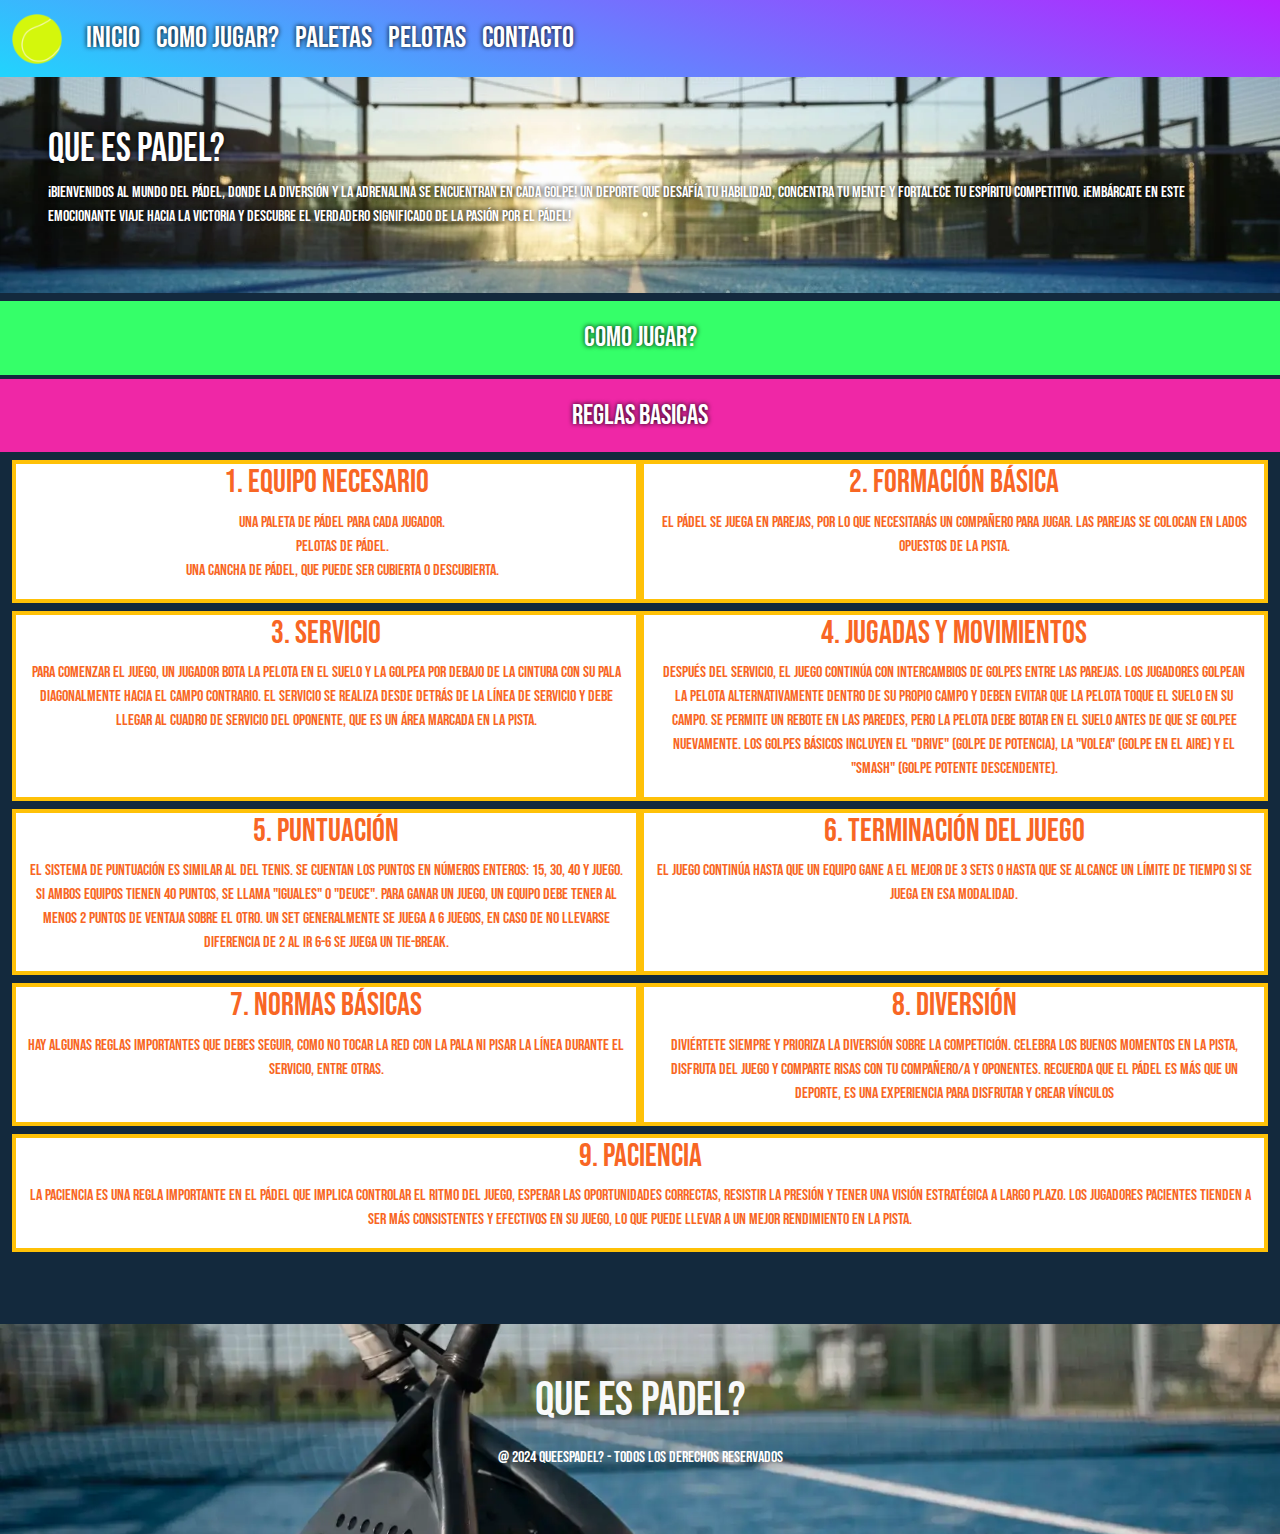
==== pages/comojugar.html @ 5164958e "version 1" ====
<!DOCTYPE html>
<html lang="es">

<head>
    <meta charset="UTF-8">
    <meta name="viewport" content="width=device-width, initial-scale=1.0">
    <link rel="shortcut icon" href="/assets/Logo-pelota.png" type="Iconopelota">
    <link rel="stylesheet" href="https://cdnjs.cloudflare.com/ajax/libs/font-awesome/6.5.2/css/all.min.css"
        integrity="sha512-SnH5WK+bZxgPHs44uWIX+LLJAJ9/2PkPKZ5QiAj6Ta86w+fsb2TkcmfRyVX3pBnMFcV7oQPJkl9QevSCWr3W6A=="
        crossorigin="anonymous" referrerpolicy="no-referrer" />
    <link href="https://cdn.jsdelivr.net/npm/bootstrap@5.3.3/dist/css/bootstrap.min.css" rel="stylesheet"
        integrity="sha384-QWTKZyjpPEjISv5WaRU9OFeRpok6YctnYmDr5pNlyT2bRjXh0JMhjY6hW+ALEwIH" crossorigin="anonymous">
    <link rel="stylesheet" href="../CSS/estilos.css">
    <title>Queespadel?</title>
</head>

<body>
    <!-- header inicia -->
    <header>
        <nav class="navbar navbar-expand-sm navbar-dark fheader">
            <div class="container-fluid">
                <a class="navbar-brand" href="../index.html"><img class="logop" src="../assets/logoPelota.png" alt="logoDePelota"
                        height="50px"></a>
                <button class="navbar-toggler" type="button" data-toggle="collapse"
                    data-target="#collapsibleNavbar">
                    <span class="navbar-toggler-icon"></span>
                </button>
                <div class="collapse navbar-collapse" id="collapsibleNavbar">
                    <ul class="navbar-nav">
                        <li class="nav-item">
                            <a class="nav-link hover" href="../index.html">Inicio</a>
                        </li>
                        <li class="nav-item">
                            <a class="nav-link hover" href="comojugar.html">Como jugar?</a>
                        </li>
                        <li class="nav-item">
                            <a class="nav-link hover" href="paletas.html">Paletas</a>
                        </li>
                        <li class="nav-item">
                            <a class="nav-link hover" href="pelotas.html">Pelotas</a>
                        </li>
                        <li class="nav-item">
                            <a class="nav-link hover" href="contacto.html">Contacto</a>
                        </li>
                    </ul>
                </div>
            </div>
        </nav>
    </header>
    <!-- header fin -->
    <main>
        <!-- jumbotron inicia-->
    <section>
        <div class="p-5 mb-2 container-fluid jumbotron">
            <h1>Que es padel?</h1>
            <p>¡Bienvenidos al mundo del pádel, donde la diversión y la adrenalina se encuentran en cada golpe! Un
                deporte que desafía tu habilidad, concentra tu mente y fortalece tu espíritu competitivo. ¡Embárcate
                en este emocionante viaje hacia la victoria y descubre el verdadero significado de la pasión por el
                pádel!</p>
        </div>
    </section>
    <!-- jumbotron fin-->
        <section>
            <h3 class="text-center mb-1 separadores">Como jugar?</h3>
            <div class="container-fluid">
                <div class="row">
                    <h3 class="separadores2">Reglas basicas</h3>
                    <div class="rbleft col-sm-12 mb-4 img-fluid">
                        <div class="container-fluid">
                            <div class="row">
                                <article class="col-sm-6 mb-2 border border-4 border-warning reglas">
                                    <h2>1. Equipo necesario</h2>
                                    <i class="fa-solid fa-ruler"></i>
                                    <ol class="listaReglas">
                                        <li>Una paleta de pádel para cada jugador.</li>
                                        <li>Pelotas de pádel.</li>
                                        <li>Una cancha de pádel, que puede ser cubierta o descubierta.</li>
                                    </ol>
                                </article>

                                <article class="col-sm-6 mb-2 border border-4 border-warning reglas">
                                    <h2>2. Formación básica</h2>
                                    <i class="fa-solid fa-ruler"></i>
                                    <p>El pádel se juega en parejas, por lo que necesitarás un compañero para jugar. Las
                                        parejas se
                                        colocan en lados opuestos de la pista.</p>
                                </article>

                                <article class="col-sm-6 mb-2 border border-4 border-warning reglas">
                                    <h2>3. Servicio</h2>
                                    <i class="fa-solid fa-ruler"></i>
                                    <p>Para comenzar el juego, un jugador bota la pelota en el suelo y la golpea por
                                        debajo de la
                                        cintura con su pala diagonalmente hacia el campo contrario. El servicio se
                                        realiza desde
                                        detrás de la línea de servicio y debe llegar al cuadro de servicio del oponente,
                                        que es un
                                        área marcada en la pista.</p>
                                </article>

                                <article class="col-sm-6 mb-2 border border-4 border-warning reglas">
                                    <h2>4. Jugadas y movimientos</h2>
                                    <i class="fa-solid fa-ruler"></i>
                                    <p>Después del servicio, el juego continúa con intercambios de golpes entre las
                                        parejas. Los
                                        jugadores golpean la pelota alternativamente dentro de su propio campo y deben
                                        evitar que la
                                        pelota toque el suelo en su campo. Se permite un rebote en las paredes, pero la
                                        pelota debe
                                        botar en el suelo antes de que se golpee nuevamente. Los golpes básicos incluyen
                                        el "drive"
                                        (golpe de potencia), la "volea" (golpe en el aire) y el "smash" (golpe potente
                                        descendente).
                                    </p>
                                </article>
                                <article class="col-sm-6 mb-2 border border-4 border-warning reglas">
                                    <h2>5. Puntuación</h2>
                                    <i class="fa-solid fa-ruler"></i>
                                    <p>El sistema de puntuación es similar al del tenis. Se cuentan los puntos en
                                        números enteros:
                                        15, 30, 40 y juego. Si ambos equipos tienen 40 puntos, se llama "iguales" o
                                        "deuce". Para
                                        ganar un juego, un equipo debe tener al menos 2 puntos de ventaja sobre el otro.
                                        Un set
                                        generalmente se juega a 6 juegos, en caso de no llevarse diferencia de 2 al ir
                                        6-6 se juega
                                        un tie-break.</p>
                                </article>

                                <article class="col-sm-6 mb-2 border border-4 border-warning reglas">
                                    <h2>6. Terminación del juego</h2>
                                    <i class="fa-solid fa-ruler"></i>
                                    <p>El juego continúa hasta que un equipo gane a el mejor de 3 sets o hasta que se
                                        alcance un
                                        límite de tiempo si se juega en esa modalidad.</p>
                                </article>

                                <article class="col-sm-6 mb-2 border border-4 border-warning reglas">
                                    <h2>7. Normas básicas</h2>
                                    <i class="fa-solid fa-ruler"></i>
                                    <p>Hay algunas reglas importantes que debes seguir, como no tocar la red con la pala
                                        ni pisar la
                                        línea durante el servicio, entre otras.</p>
                                </article>

                                <article class="col-sm-6 mb-2 border border-4 border-warning reglas">
                                    <h2>8. Diversión</h2>
                                    <i class="fa-solid fa-ruler"></i>
                                    <p>Diviértete siempre y prioriza la diversión sobre la competición. Celebra los
                                        buenos momentos
                                        en la pista, disfruta del juego y comparte risas con tu compañero/a y oponentes.
                                        Recuerda
                                        que el pádel es más que un deporte, es una experiencia para disfrutar y crear
                                        vínculos</p>
                                </article>
                                <article class="col-sm-12 border border-4 border-warning reglas">
                                    <h2>9. Paciencia</h2>
                                    <i class="fa-solid fa-ruler"></i>
                                    <p>La paciencia es una regla importante en el pádel que implica controlar el ritmo
                                        del juego,
                                        esperar las oportunidades correctas, resistir la presión y tener una visión
                                        estratégica a
                                        largo plazo. Los jugadores pacientes tienden a ser más consistentes y efectivos
                                        en su juego,
                                        lo que puede llevar a un mejor rendimiento en la pista.</p>
                                </article>
                            </div>
                        </div>
                    </div>
                </div>
        </section>
        <!-- footer inicia -->
        <footer class="bg-dark py-5 mt-5 footerc">
            <div class="container text-light text-center">
                <h4 class="display-5 mb-3">Que es padel?</h4>
                <p class="text-white">@ 2024 QueEsPadel? - Todos los derechos reservados</p>
                <p>
                    <a target="_blank" href="https://www.instagram.com"><i class="fa-brands fa-instagram"></i></a>
                    <a target="_blank" href="https://www.twitter.com"><i class="fa-brands fa-x-twitter"></i></a>
                    <a target="_blank" href="https://www.facebook.com"><i class="fa-brands fa-facebook"></i></i></a>
                </p>
            </div>
        </footer>
        <!-- footer fin -->



    </main>





    <!-- Boostrap inicia -->
    <script src="https://cdn.jsdelivr.net/npm/@popperjs/core@2.11.8/dist/umd/popper.min.js"
        integrity="sha384-I7E8VVD/ismYTF4hNIPjVp/Zjvgyol6VFvRkX/vR+Vc4jQkC+hVqc2pM8ODewa9r" crossorigin="anonymous">
    </script>
    <script src="https://cdn.jsdelivr.net/npm/bootstrap@5.3.3/dist/js/bootstrap.min.js"
        integrity="sha384-0pUGZvbkm6XF6gxjEnlmuGrJXVbNuzT9qBBavbLwCsOGabYfZo0T0to5eqruptLy" crossorigin="anonymous">
    </script>
    <!-- Boostrap fin -->
</body>

</html>
---- CSS/estilos.css ----
@import url("https://fonts.googleapis.com/css2?family=Bebas+Neue&display=swap");
body {
  font-family: "Bebas Neue";
  min-height: 100%;
  background-color: #13293D;
  background-size: cover;
  background-position: center;
  margin: 0;
  padding: 0;
  box-sizing: border-box;
}

.fheader {
  background-color: #21D4FD;
  background-image: linear-gradient(19deg, #21D4FD 0%, #B721FF 100%);
  background-size: cover;
  background-position: center;
  font-size: 30px !important;
}
.fheader .navbar-nav .nav-link {
  text-shadow: 0 0 5px black;
  color: white;
  transition: color 0.3s;
}
.fheader .navbar-nav .nav-link:hover {
  color: #F86624;
}

main {
  display: flex;
  flex-direction: column;
  background-size: cover;
  background-position: center;
  height: 100vh;
}
main .jumbotron {
  color: white;
  text-shadow: 0 0 5px #000;
  background-image: url(../assets/backgroud-main.webp) !important;
  background-size: cover;
  background-position: center;
}

.btn a {
  text-decoration: none;
  color: white;
}

.separadores {
  background-color: #35FF69;
  text-align: center;
  padding: 20px;
  color: #fff;
  text-shadow: 0 0 5px #000;
}

.separadores2 {
  background-color: #EF27A6;
  text-align: center;
  padding: 20px;
  color: #fff;
  text-shadow: 0 0 5px #000;
}

.separadores3 {
  background-color: #53D8FB;
  text-align: center;
  padding: 20px;
  color: #fff;
  text-shadow: 0 0 5px #000;
}

.cleft, .pleft {
  background-size: cover;
  background-position: center;
  height: 500px;
}

.cleft {
  background-image: url(../assets/tapiaSmash.webp) !important;
}

.pleft {
  background-image: url(../assets/muchaspaletas.webp) !important;
}

.cright a, .pright {
  text-decoration: none;
  color: #EF27A6;
}

.cpright {
  background-color: #53D8FB;
  text-shadow: 0 0 5px black;
}

.paletas, .padelProfesional {
  text-align: center;
  color: white;
  background-size: cover;
  text-shadow: 0 0 5px black;
}

.padelProfesional {
  background-color: #53D8FB;
  text-shadow: 0 0 5px black;
}

.paletas {
  background-color: #F86624;
}

.reglas {
  color: #F86624;
  background-color: white;
  border: 2px solid black;
  text-align: center;
}
.reglas .listaReglas li {
  list-style-type: none;
}
.reglas .rbleft, .reglas .rbright {
  text-decoration: none;
  color: green;
}

.bcontacto {
  background-color: grey;
}

.formulariosc {
  color: white;
  background-color: blue;
  background-size: cover;
  text-align: center;
}

.formalign footer {
  background-image: url(../assets/footerBackground.webp) !important;
  background-size: cover !important;
  background-position: center !important;
  text-align: center !important;
}

.footerc {
  text-align: center !important;
  background-image: url(../assets/footerBackground.webp) !important;
  background-size: cover !important;
  background-position: center !important;
}

footer a {
  font-size: 30px;
  color: white;
  letter-spacing: 15px;
}/*# sourceMappingURL=estilos.css.map */
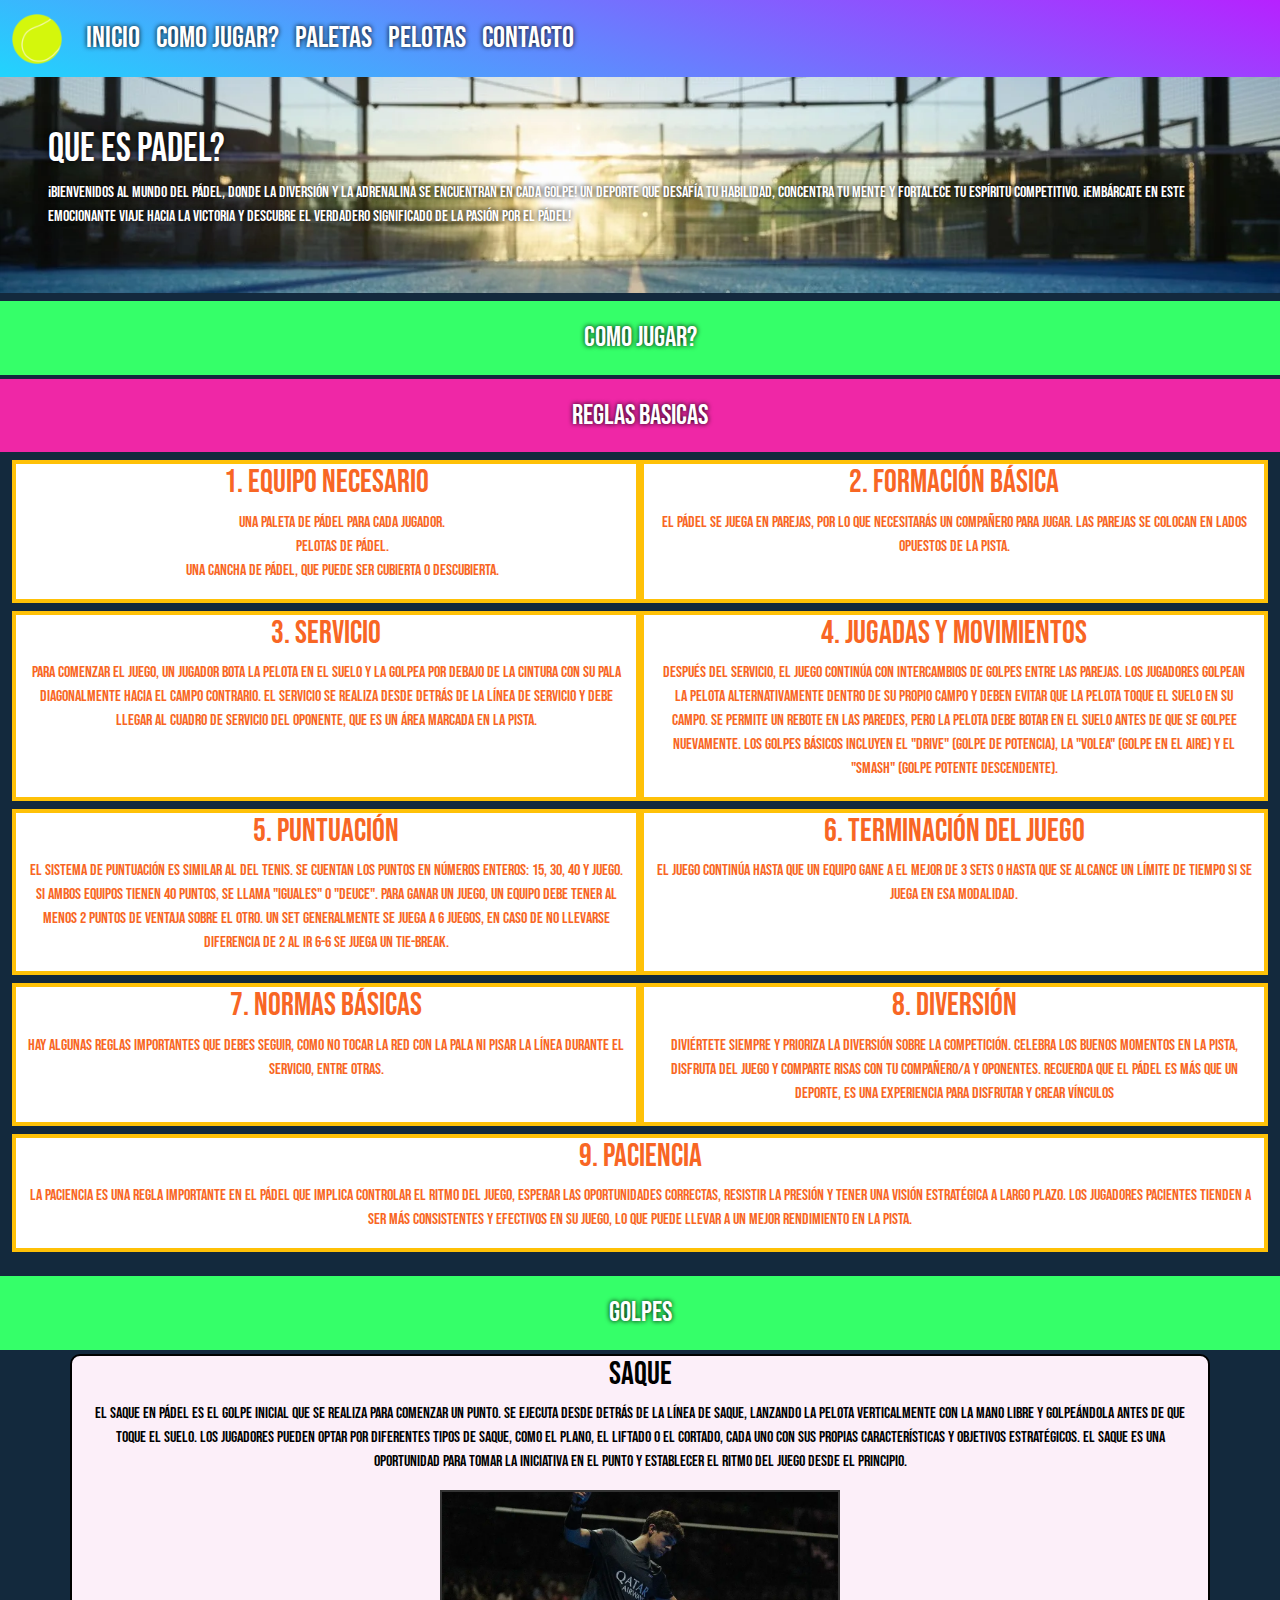
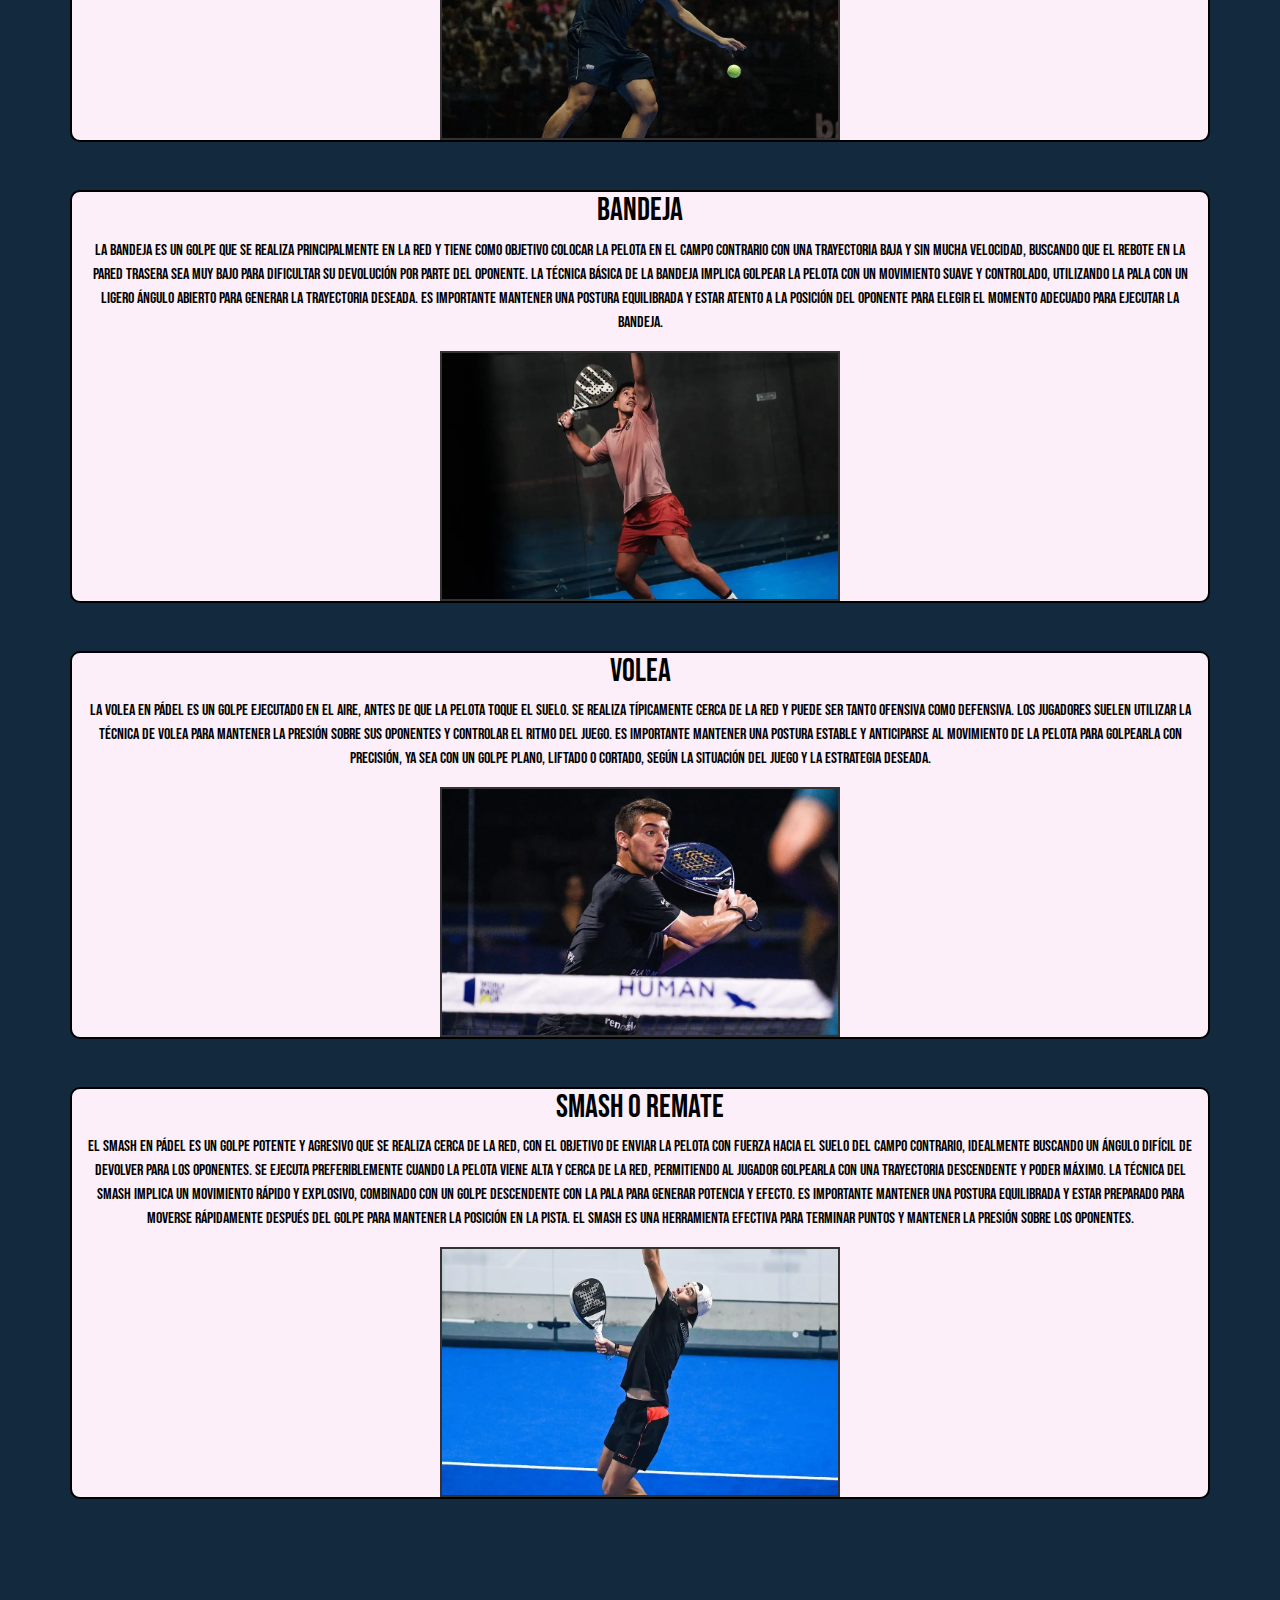
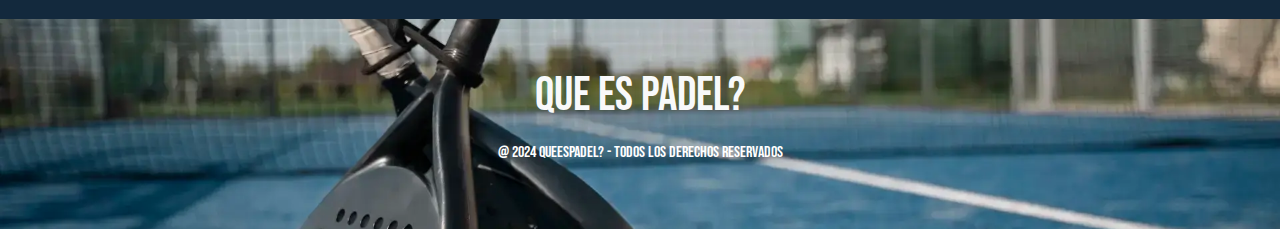
==== commit 5b2e41be: "funciones varias de sass realizadas" ====
--- a/pages/comojugar.html
+++ b/pages/comojugar.html
@@ -17,30 +17,30 @@
 <body>
     <!-- header inicia -->
     <header>
-        <nav class="navbar navbar-expand-sm navbar-dark fheader">
+        <nav class="navbar navbar-expand-sm bg-dark navbar-dark fheader">
             <div class="container-fluid">
                 <a class="navbar-brand" href="../index.html"><img class="logop" src="../assets/logoPelota.png" alt="logoDePelota"
-                        height="50px"></a>
-                <button class="navbar-toggler" type="button" data-toggle="collapse"
-                    data-target="#collapsibleNavbar">
+                    height="50px"></a>
+                <button class="navbar-toggler" type="button" data-bs-toggle="collapse"
+                    data-bs-target="#collapsibleNavbar">
                     <span class="navbar-toggler-icon"></span>
                 </button>
-                <div class="collapse navbar-collapse" id="collapsibleNavbar">
+                <div class="collapse navbar-collapse text-white" id="collapsibleNavbar">
                     <ul class="navbar-nav">
                         <li class="nav-item">
-                            <a class="nav-link hover" href="../index.html">Inicio</a>
-                        </li>
-                        <li class="nav-item">
-                            <a class="nav-link hover" href="comojugar.html">Como jugar?</a>
-                        </li>
-                        <li class="nav-item">
-                            <a class="nav-link hover" href="paletas.html">Paletas</a>
-                        </li>
-                        <li class="nav-item">
-                            <a class="nav-link hover" href="pelotas.html">Pelotas</a>
-                        </li>
-                        <li class="nav-item">
-                            <a class="nav-link hover" href="contacto.html">Contacto</a>
+                            <a class="nav-link" href="../index.html">Inicio</a>
+                        </li>
+                        <li class="nav-item">
+                            <a class="nav-link" href="comojugar.html">Como jugar?</a>
+                        </li>
+                        <li class="nav-item">
+                            <a class="nav-link" href="paletas.html">Paletas</a>
+                        </li>
+                        <li class="nav-item">
+                            <a class="nav-link" href="pelotas.html">Pelotas</a>
+                        </li>
+                        <li class="nav-item">
+                            <a class="nav-link" href="contacto.html">Contacto</a>
                         </li>
                     </ul>
                 </div>
@@ -169,6 +169,51 @@
                     </div>
                 </div>
         </section>
+        <section>
+            <h3 class="text-center mb-1 separadores">Golpes</h3>
+            <div class="container-fluid">
+                <div class="row">
+                    <div class="rbleft col-sm-12 mb-4 img-fluid">
+                        <div class="container">
+                            <div class="row">
+                                <article class="col-sm-12 mb-5 golpes d-flex flex-column align-items-center">
+                                    <h2>Saque</h2>
+                                    <p>El saque en pádel es el golpe inicial que se realiza para comenzar un punto. Se ejecuta desde detrás de la línea de saque, lanzando la pelota verticalmente con la mano libre y golpeándola antes de que toque el suelo. Los jugadores pueden optar por diferentes tipos de saque, como el plano, el liftado o el cortado, cada uno con sus propias características y objetivos estratégicos. El saque es una oportunidad para tomar la iniciativa en el punto y establecer el ritmo del juego desde el principio.</p>
+                                    <div class="tapiaSq-golpe"></div>
+                                </article>
+                                <article class="col-sm-12 mb-5 golpes d-flex flex-column align-items-center">
+                                    <h2>Bandeja</h2>
+                                    <p>La bandeja es un golpe que se realiza principalmente en la red y tiene como objetivo colocar la pelota en el campo contrario con una trayectoria baja y sin mucha velocidad, buscando que el rebote en la pared trasera sea muy bajo para dificultar su devolución por parte del oponente. La técnica básica de la bandeja implica golpear la pelota con un movimiento suave y controlado, utilizando la pala con un ligero ángulo abierto para generar la trayectoria deseada. Es importante mantener una postura equilibrada y estar atento a la posición del oponente para elegir el momento adecuado para ejecutar la bandeja.
+                                    </p>
+                                    <div class="chingoB-golpe"></div>
+                                </article>
+                                <article class="col-sm-12 mb-5 golpes d-flex flex-column align-items-center">
+                                    <h2>Volea</h2>
+                                    <p>La volea en pádel es un golpe ejecutado en el aire, antes de que la pelota toque el suelo. Se realiza típicamente cerca de la red y puede ser tanto ofensiva como defensiva. Los jugadores suelen utilizar la técnica de volea para mantener la presión sobre sus oponentes y controlar el ritmo del juego. Es importante mantener una postura estable y anticiparse al movimiento de la pelota para golpearla con precisión, ya sea con un golpe plano, liftado o cortado, según la situación del juego y la estrategia deseada.</p>
+                                    <div class="martinV-golpe"></div>
+                                </article>
+                                <article class="col-sm-12 mb-5 golpes d-flex flex-column align-items-center">
+                                    <h2>Smash o Remate</h2>
+                                    <p>El smash en pádel es un golpe potente y agresivo que se realiza cerca de la red, con el objetivo de enviar la pelota con fuerza hacia el suelo del campo contrario, idealmente buscando un ángulo difícil de devolver para los oponentes. Se ejecuta preferiblemente cuando la pelota viene alta y cerca de la red, permitiendo al jugador golpearla con una trayectoria descendente y poder máximo. La técnica del smash implica un movimiento rápido y explosivo, combinado con un golpe descendente con la pala para generar potencia y efecto. Es importante mantener una postura equilibrada y estar preparado para moverse rápidamente después del golpe para mantener la posición en la pista. El smash es una herramienta efectiva para terminar puntos y mantener la presión sobre los oponentes.
+                                    </p>
+                                    <div class="leoS-golpe"></div>
+                                </article>
+                            </div>
+                        </div>
+                    </div>
+                </div>
+            </div>
+        </section>
+        
+        
+        
+        
+        
+        
+        
+
+        
+        
         <!-- footer inicia -->
         <footer class="bg-dark py-5 mt-5 footerc">
             <div class="container text-light text-center">
--- a/CSS/estilos.css
+++ b/CSS/estilos.css
@@ -70,7 +70,8 @@
   text-shadow: 0 0 5px #000;
 }
 
-.cleft, .pleft {
+.cleft,
+.pleft {
   background-size: cover;
   background-position: center;
   height: 500px;
@@ -84,7 +85,8 @@
   background-image: url(../assets/muchaspaletas.webp) !important;
 }
 
-.cright a, .pright {
+.cright a,
+.pright {
   text-decoration: none;
   color: #EF27A6;
 }
@@ -94,7 +96,8 @@
   text-shadow: 0 0 5px black;
 }
 
-.paletas, .padelProfesional {
+.paletas,
+.padelProfesional {
   text-align: center;
   color: white;
   background-size: cover;
@@ -108,6 +111,74 @@
 
 .paletas {
   background-color: #F86624;
+}
+
+.galeria {
+  display: flex;
+  flex-wrap: wrap;
+  margin: -10px;
+}
+.galeria .galeria-foto {
+  width: calc(33.3333333333% - 20px);
+  margin: 10px;
+  transition: transform 0.3s ease;
+}
+.galeria .galeria-foto img {
+  width: 100%;
+  height: auto;
+  border: 5px solid #EF27A6;
+  border-radius: 5px;
+}
+.galeria .galeria-foto:hover {
+  transform: scale(0.9);
+}
+.galeria .galeria-foto:nth-child(7) {
+  width: calc(33.3333333333% - 20px);
+  margin: 10px;
+  transition: transform 0.3s ease;
+}
+.galeria .galeria-foto:nth-child(7):hover {
+  transform: scale(0.9);
+}
+.galeria .galeria-foto:nth-child(8) {
+  width: calc(33.3333333333% - 20px);
+  margin: 10px;
+  transition: transform 0.3s ease;
+}
+.galeria .galeria-foto:nth-child(8):hover {
+  transform: scale(0.9);
+}
+.galeria .galeria-foto:nth-child(9) {
+  width: calc(33.3333333333% - 20px);
+  margin: 10px;
+  transition: transform 0.3s ease;
+}
+.galeria .galeria-foto:nth-child(9):hover {
+  transform: scale(0.9);
+}
+.galeria .galeria-foto:nth-child(10) {
+  width: calc(33.3333333333% - 20px);
+  margin: 10px;
+  transition: transform 0.3s ease;
+}
+.galeria .galeria-foto:nth-child(10):hover {
+  transform: scale(0.9);
+}
+.galeria .galeria-foto:nth-child(11) {
+  width: calc(33.3333333333% - 20px);
+  margin: 10px;
+  transition: transform 0.3s ease;
+}
+.galeria .galeria-foto:nth-child(11):hover {
+  transform: scale(0.9);
+}
+.galeria .galeria-foto:nth-child(12) {
+  width: calc(33.3333333333% - 20px);
+  margin: 10px;
+  transition: transform 0.3s ease;
+}
+.galeria .galeria-foto:nth-child(12):hover {
+  transform: scale(0.9);
 }
 
 .reglas {
@@ -119,9 +190,70 @@
 .reglas .listaReglas li {
   list-style-type: none;
 }
-.reglas .rbleft, .reglas .rbright {
+.reglas .rbleft,
+.reglas .rbright {
   text-decoration: none;
   color: green;
+}
+
+.chingoB-golpe,
+.martinV-golpe,
+.tapiaSq-golpe,
+.leoS-golpe {
+  display: flex;
+  justify-content: center;
+  align-items: center;
+  height: 250px;
+  width: 400px;
+  border: 2px solid #333;
+}
+
+.chingoB-golpe {
+  background-image: url("../assets/chingoB.webp");
+  background-size: cover;
+  background-position: center;
+  transition: transform 0.3s ease;
+}
+.chingoB-golpe:hover {
+  transform: scale(1.1);
+}
+
+.martinV-golpe {
+  background-image: url("../assets/martinV.webp");
+  background-size: cover;
+  background-position: center;
+  transition: transform 0.3s ease;
+}
+.martinV-golpe:hover {
+  transform: scale(1.1);
+}
+
+.tapiaSq-golpe {
+  background-image: url("../assets/tapiaSq.webp");
+  background-size: cover;
+  background-position: center;
+  transition: transform 0.3s ease;
+}
+.tapiaSq-golpe:hover {
+  transform: scale(1.1);
+}
+
+.leoS-golpe {
+  background-image: url("../assets/leoS.webp");
+  background-size: cover;
+  background-position: center;
+  transition: transform 0.3s ease;
+}
+.leoS-golpe:hover {
+  transform: scale(1.1);
+}
+
+.golpes {
+  color: #000;
+  background-color: #FCEFF9;
+  border: 2px solid black;
+  border-radius: 10px;
+  text-align: center;
 }
 
 .bcontacto {
@@ -152,5 +284,6 @@
 footer a {
   font-size: 30px;
   color: white;
+  text-shadow: 0 0 5px #000 !important;
   letter-spacing: 15px;
 }/*# sourceMappingURL=estilos.css.map */